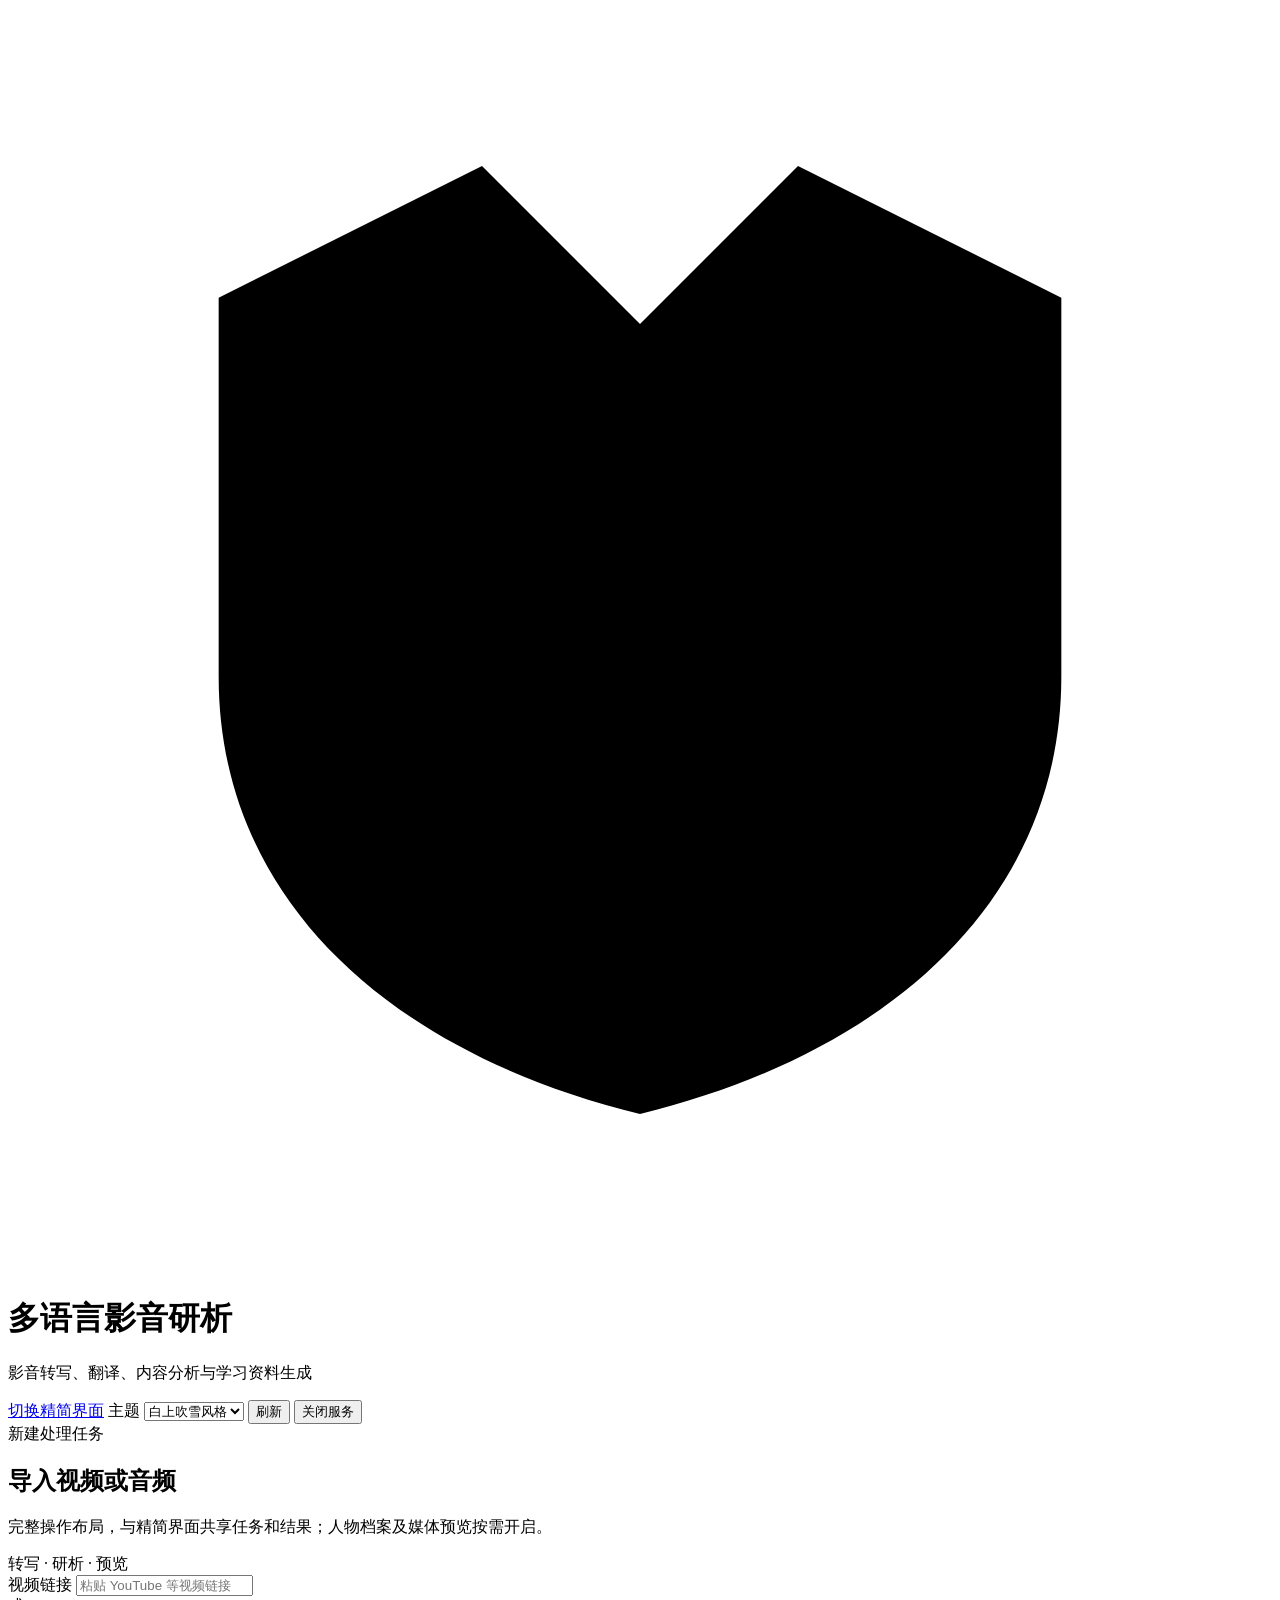
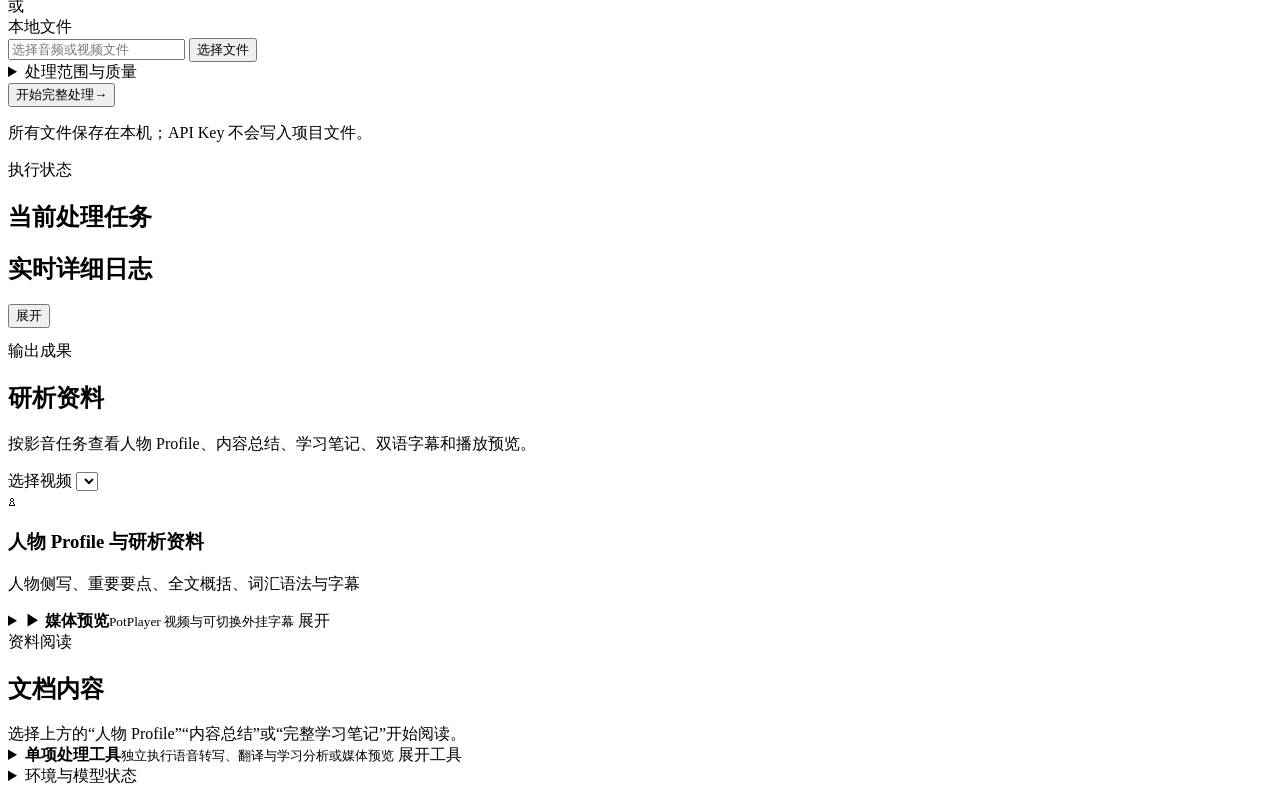
==== app/web/templates/classic.html @ fdbc5949 "Unify classic and simple interfaces with shared data storage" ====
<!doctype html>
<html lang="zh-CN">
<head>
  <meta charset="utf-8">
  <meta name="viewport" content="width=device-width, initial-scale=1">
  <meta name="description" content="多语言影音转写、翻译、内容分析与学习资料生成。">
  <title>影音转写 · 旧版完整界面</title><link rel="icon" href="data:,">
  <link rel="stylesheet" href="/static/classic.css?v=0.2.1">
</head>
<body>
  <main class="shell">
    <header class="topbar">
      <div class="brand">
        <span class="brand-mark" aria-hidden="true">
          <svg viewBox="0 0 24 24" role="img"><path d="M4 5.5 9 3l3 3 3-3 5 2.5v7.2c0 4.1-3.1 7.1-8 8.3-4.9-1.2-8-4.2-8-8.3V5.5Z"/><path d="M8.2 11.2h.01M15.8 11.2h.01M9 15c1.8 1.2 4.2 1.2 6 0"/></svg>
        </span>
        <div class="topbar-copy">
          <h1>多语言影音研析</h1>
          <p>影音转写、翻译、内容分析与学习资料生成</p>
        </div>
      </div>
      <div class="top-actions"><a class="ghost view-switch" href="/?view=simple">切换精简界面</a>
        <label class="theme-picker">主题
          <select id="themeSelect" aria-label="页面主题">
            <option value="fubuki" selected>白上吹雪风格</option>
            <option value="calm">沉静青</option>
          </select>
        </label>
        <button class="ghost" id="refreshBtn" type="button">刷新</button>
        <button class="ghost danger-ghost" id="shutdownBtn" type="button">关闭服务</button>
      </div>
    </header>

    <section class="hero-grid">
      <form class="panel primary-panel" id="pipelineForm">
        <div class="panel-head hero-head">
          <div>
            <span class="eyebrow">新建处理任务</span>
            <h2>导入视频或音频</h2>
            <p>完整操作布局，与精简界面共享任务和结果；人物档案及媒体预览按需开启。</p>
          </div>
          <span class="step-badge">转写 · 研析 · 预览</span>
        </div>

        <label class="source-field">视频链接
          <input name="url" inputmode="url" placeholder="粘贴 YouTube 等视频链接">
        </label>

        <div class="source-divider"><span>或</span></div>

        <label class="source-field">本地文件
          <div class="picker-row">
            <input name="input" id="pipelineInputPath" placeholder="选择音频或视频文件">
            <button class="browse-btn" type="button" data-browse-kind="media" data-browse-target="pipelineInputPath">选择文件</button>
          </div>
        </label>

        <details class="advanced pipeline-options">
          <summary>处理范围与质量</summary>
          <div class="module-checks">
            <label class="check"><input name="module_transcribe" type="checkbox" checked> 语音转写</label>
            <label class="check"><input name="module_analyze" type="checkbox" checked> 翻译与研析</label>
            <label class="check"><input name="module_preview" type="checkbox"> 媒体预览</label>
          </div>
          <div class="row">
            <label>原文语言
              <select name="language">
                <option value="auto" selected>自动识别</option>
                <option value="ja">日语</option>
                <option value="en">英语</option>
                <option value="zh">中文</option>
                <option value="ko">韩语</option>
                <option value="fr">法语</option>
                <option value="de">德语</option>
                <option value="es">西班牙语</option>
              </select>
            </label>
            <label>转写质量
              <select name="quality">
                <option value="high">高质量</option>
                <option value="accurate">准确</option>
                <option value="cpu_safe">CPU 稳定</option>
                <option value="fast" selected>快速</option>
              </select>
            </label>
          </div>
          <details class="nested-options">
            <summary>技术设置</summary>
            <div class="row">
              <label>转写模型 <input name="model" value="" placeholder="留空按质量档位选择"></label>
              <label>Gemini 模型 <input name="analysis_model" id="pipelineGeminiModel" value="gemini-3.1-flash-lite"></label>
            </div>
            <div class="row">
              <label>运行设备
                <select name="device">
                  <option value="auto" selected>自动（优先 GPU）</option>
                  <option value="cuda">CUDA</option>
                  <option value="cpu">CPU</option>
                </select>
              </label>
              <label>计算类型 <input name="compute_type" value="" placeholder="自动选择"></label>
            </div>
            <div class="row">
              <label>Provider <input name="provider" value="gemini"></label>
              <label>分析 Profile <input name="profile" value="multilingual_study"></label>
            </div>
            <div class="row">
              <label>仅处理前 N 段 <input name="limit_chunks" type="number" min="1" placeholder="留空为全部"></label>
              <label>预览分辨率 <input name="resolution" value="1280x720"></label>
            </div>
            <div class="row">
              <label>从此处开始 <input name="download_start" placeholder="例如 1:30"></label>
              <label>到此处结束 <input name="download_end" placeholder="例如 3:00"></label>
            </div>
            <div class="row">
              <label>浏览器 Cookies
                <select name="cookies_from_browser">
                  <option value="" selected>不使用</option>
                  <option value="edge">Edge</option>
                  <option value="chrome">Chrome</option>
                  <option value="firefox">Firefox</option>
                </select>
              </label>
              <label>cookies.txt
                <div class="picker-row">
                  <input name="cookies" id="pipelineCookiesPath" placeholder="选择 cookies.txt">
                  <button class="browse-btn" type="button" data-browse-kind="cookies" data-browse-target="pipelineCookiesPath">选择</button>
                </div>
              </label>
            </div>
            <label>网络代理 <input name="proxy" value=""><small class="field-note">可选；留空使用默认网络连接。</small></label>
            <label>Gemini API Key
              <input name="gemini_api_key" id="pipelineGeminiApiKey" type="password" autocomplete="off" placeholder="默认仅保留在当前标签页">
            </label>
            <div class="inline-checks">
              <label class="check"><input name="word_timestamps" type="checkbox" checked> 词级时间戳</label>
              <label class="check"><input name="character_profile" type="checkbox"> 生成人物档案（可选）</label>
              <label class="check"><input name="resume" type="checkbox" checked> 复用已完成内容</label>
            </div>
          </details>
        </details>

        <button class="primary-action hero-action" type="submit" data-heavy>
          <span>开始完整处理</span><span aria-hidden="true">→</span>
        </button>
        <p class="privacy-note">所有文件保存在本机；API Key 不会写入项目文件。</p>
      </form>

      <aside class="run-column">
        <section class="panel task-panel">
          <div class="panel-head">
            <div>
              <span class="eyebrow">执行状态</span>
              <h2>当前处理任务</h2>
            </div>
          </div>
          <div id="jobs"></div>
        </section>

        <section class="panel log-panel collapsed" id="logPanel">
          <div class="panel-head compact-head">
            <h2>实时详细日志</h2>
            <button class="text-button" id="toggleLogBtn" type="button">展开</button>
          </div>
          <pre id="logBox"></pre>
        </section>
      </aside>
    </section>

    <section class="panel output-panel">
      <div class="output-head">
        <div>
          <span class="eyebrow">输出成果</span>
          <h2>研析资料</h2>
          <p>按影音任务查看人物 Profile、内容总结、学习笔记、双语字幕和播放预览。</p>
        </div>
        <label class="artifact-select">选择视频
          <select id="artifactSetSelect"></select>
        </label>
      </div>

      <div class="quick-results">
        <section class="result-card featured-result">
          <div class="result-title">
            <span class="result-icon" aria-hidden="true">♙</span>
            <div><h3>人物 Profile 与研析资料</h3><p>人物侧写、重要要点、全文概括、词汇语法与字幕</p></div>
          </div>
          <div id="analysisQuick"></div>
        </section>

        <details class="result-card secondary-result">
          <summary>
            <span class="result-title">
              <span class="result-icon neutral" aria-hidden="true">▶</span>
              <span><strong>媒体预览</strong><small>PotPlayer 视频与可切换外挂字幕</small></span>
            </span>
            <span class="summary-hint">展开</span>
          </summary>
          <div class="result-body" id="previewQuick"></div>
        </details>
      </div>
    </section>

    <section class="panel reading-panel">
      <div class="panel-head reading-head">
        <div>
          <span class="eyebrow">资料阅读</span>
          <h2>文档内容</h2>
        </div>
      </div>
      <article id="filePreview" class="reader">
        <div class="empty-reader">选择上方的“人物 Profile”“内容总结”或“完整学习笔记”开始阅读。</div>
      </article>
    </section>

    <details class="panel toolbox">
      <summary>
        <span><strong>单项处理工具</strong><small>独立执行语音转写、翻译与学习分析或媒体预览</small></span>
        <span class="summary-hint">展开工具</span>
      </summary>
      <div class="toolbox-body">
        <nav class="tabs" aria-label="单步工具">
          <button class="tab active" type="button" data-tab="transcribePane">语音转写</button>
          <button class="tab" type="button" data-tab="analyzePane">翻译与学习分析</button>
          <button class="tab" type="button" data-tab="previewPane">媒体预览</button>
        </nav>

        <section class="pane active" id="transcribePane">
          <form class="sub-form" id="transcribeForm">
            <div class="panel-head"><div><h2>语音转写</h2><p>从网络视频或本地媒体生成带时间轴的多语言转写稿。</p></div></div>
            <label>视频链接 <input name="url" placeholder="粘贴视频链接"></label>
            <label>本地文件
              <div class="picker-row">
                <input name="input" id="transcribeInputPath" placeholder="选择音频或视频文件">
                <button class="browse-btn" type="button" data-browse-kind="media" data-browse-target="transcribeInputPath">选择文件</button>
              </div>
            </label>
            <div class="row">
              <label>语言
                <select name="language"><option value="auto" selected>自动识别</option><option value="ja">日语</option><option value="en">英语</option><option value="zh">中文</option><option value="ko">韩语</option><option value="fr">法语</option><option value="de">德语</option><option value="es">西班牙语</option></select>
              </label>
              <label>质量
                <select name="quality"><option value="high">高质量</option><option value="accurate">准确</option><option value="cpu_safe">CPU 稳定</option><option value="fast" selected>快速</option></select>
              </label>
            </div>
            <details class="advanced"><summary>高级设置</summary>
              <div class="row">
                <label>模型 <input name="model" value="" placeholder="留空按质量档位选择"></label>
                <label>设备 <select name="device"><option value="auto" selected>自动（优先 GPU）</option><option value="cuda">CUDA</option><option value="cpu">CPU</option></select></label>
              </div>
              <div class="row"><label>计算类型 <input name="compute_type" value="" placeholder="自动选择"></label><label>Beam <input name="beam_size" type="number" min="1" value="5"></label></div>
              <div class="row"><label>从此处开始 <input name="download_start" placeholder="例如 1:30"></label><label>到此处结束 <input name="download_end" placeholder="例如 3:00"></label></div>
              <div class="row">
                <label>浏览器 Cookies <select name="cookies_from_browser" id="cookiesFromBrowser"><option value="" selected>不使用</option><option value="edge">Edge</option><option value="chrome">Chrome</option><option value="firefox">Firefox</option></select></label>
                <label>cookies.txt <div class="picker-row"><input name="cookies" id="cookiesPath" placeholder="选择 cookies.txt"><button class="browse-btn" type="button" data-browse-kind="cookies" data-browse-target="cookiesPath">选择</button></div></label>
              </div>
              <label>网络代理 <input name="proxy" value=""><small class="field-note">可选；留空使用默认网络连接。</small></label>
              <label>YouTube 验证组件 <select name="remote_components"><option value="ejs:github" selected>GitHub（推荐）</option><option value="">不使用</option><option value="ejs:npm">npm</option></select></label>
              <label class="check"><input name="word_timestamps" type="checkbox" checked> 词级时间戳</label>
            </details>
            <button class="primary-action" type="submit" data-heavy>开始转写</button>
          </form>
        </section>

        <section class="pane" id="analyzePane">
          <form class="sub-form" id="analyzeForm">
            <div class="panel-head"><div><h2>翻译与学习分析</h2><p>从已有转写稿一次生成中文翻译、人物 Profile、学习笔记和内容总结。</p></div></div>
            <label>选择转写稿
              <div class="picker-row"><select name="input" id="transcriptSelect"></select><button class="browse-btn" type="button" data-browse-kind="transcript" data-browse-target="transcriptSelect">选择文件</button></div>
            </label>
            <div class="action-grid">
              <button class="secondary-action" type="button" id="dryRunBtn" data-heavy>检查分段</button>
              <button class="secondary-action" type="button" id="oneChunkBtn" data-heavy>试跑 1 段</button>
              <button class="secondary-action" type="button" id="threeChunkBtn" data-heavy>试跑 3 段</button>
              <button class="primary-action" type="submit" data-heavy>分析全部</button>
            </div>
            <details class="advanced"><summary>高级设置</summary>
              <div class="row"><label>Provider <input name="provider" value="gemini"></label><label>分析 Profile <input name="profile" value="multilingual_study"></label></div>
              <div class="row"><label>Gemini 模型 <input name="model" id="geminiModel" value="gemini-3.1-flash-lite"></label><label>仅处理前 N 段 <input name="limit_chunks" type="number" min="1" placeholder="留空为全部"></label></div>
              <label>Gemini API Key <input name="gemini_api_key" id="geminiApiKey" type="password" autocomplete="off" placeholder="默认仅保留在当前标签页"></label>
              <label class="check"><input name="character_profile" type="checkbox"> 生成人物档案（可选）</label>
              <label class="check"><input name="resume" type="checkbox" checked> 复用已完成内容</label>
            </details>
          </form>
        </section>

        <section class="pane" id="previewPane">
          <form class="sub-form" id="previewForm">
            <div class="panel-head"><div><h2>媒体预览</h2><p>把原始音频、封面和字幕整理为 PotPlayer 播放资料包。</p></div></div>
            <label>音频 <div class="picker-row"><select name="audio" id="audioSelect"></select><button class="browse-btn" type="button" data-browse-kind="audio" data-browse-target="audioSelect">选择文件</button></div></label>
            <label>中文字幕 <div class="picker-row"><select name="subtitle" id="subtitleSelect"></select><button class="browse-btn" type="button" data-browse-kind="subtitle" data-browse-target="subtitleSelect">选择文件</button></div></label>
            <label>封面图 <div class="picker-row"><select name="cover" id="coverSelect"></select><button class="browse-btn" type="button" data-browse-kind="cover" data-browse-target="coverSelect">选择文件</button></div></label>
            <details class="advanced"><summary>高级设置</summary><label>分辨率 <input name="resolution" value="1280x720"></label></details>
            <button class="primary-action" type="submit" data-heavy>生成预览包</button>
          </form>
        </section>
      </div>
    </details>

    <details class="environment-panel">
      <summary>环境与模型状态</summary>
      <section class="status-strip" id="statusPanel"></section>
    </details>
  </main>
  <script src="/static/classic.js?v=0.2.1"></script>
</body>
</html>
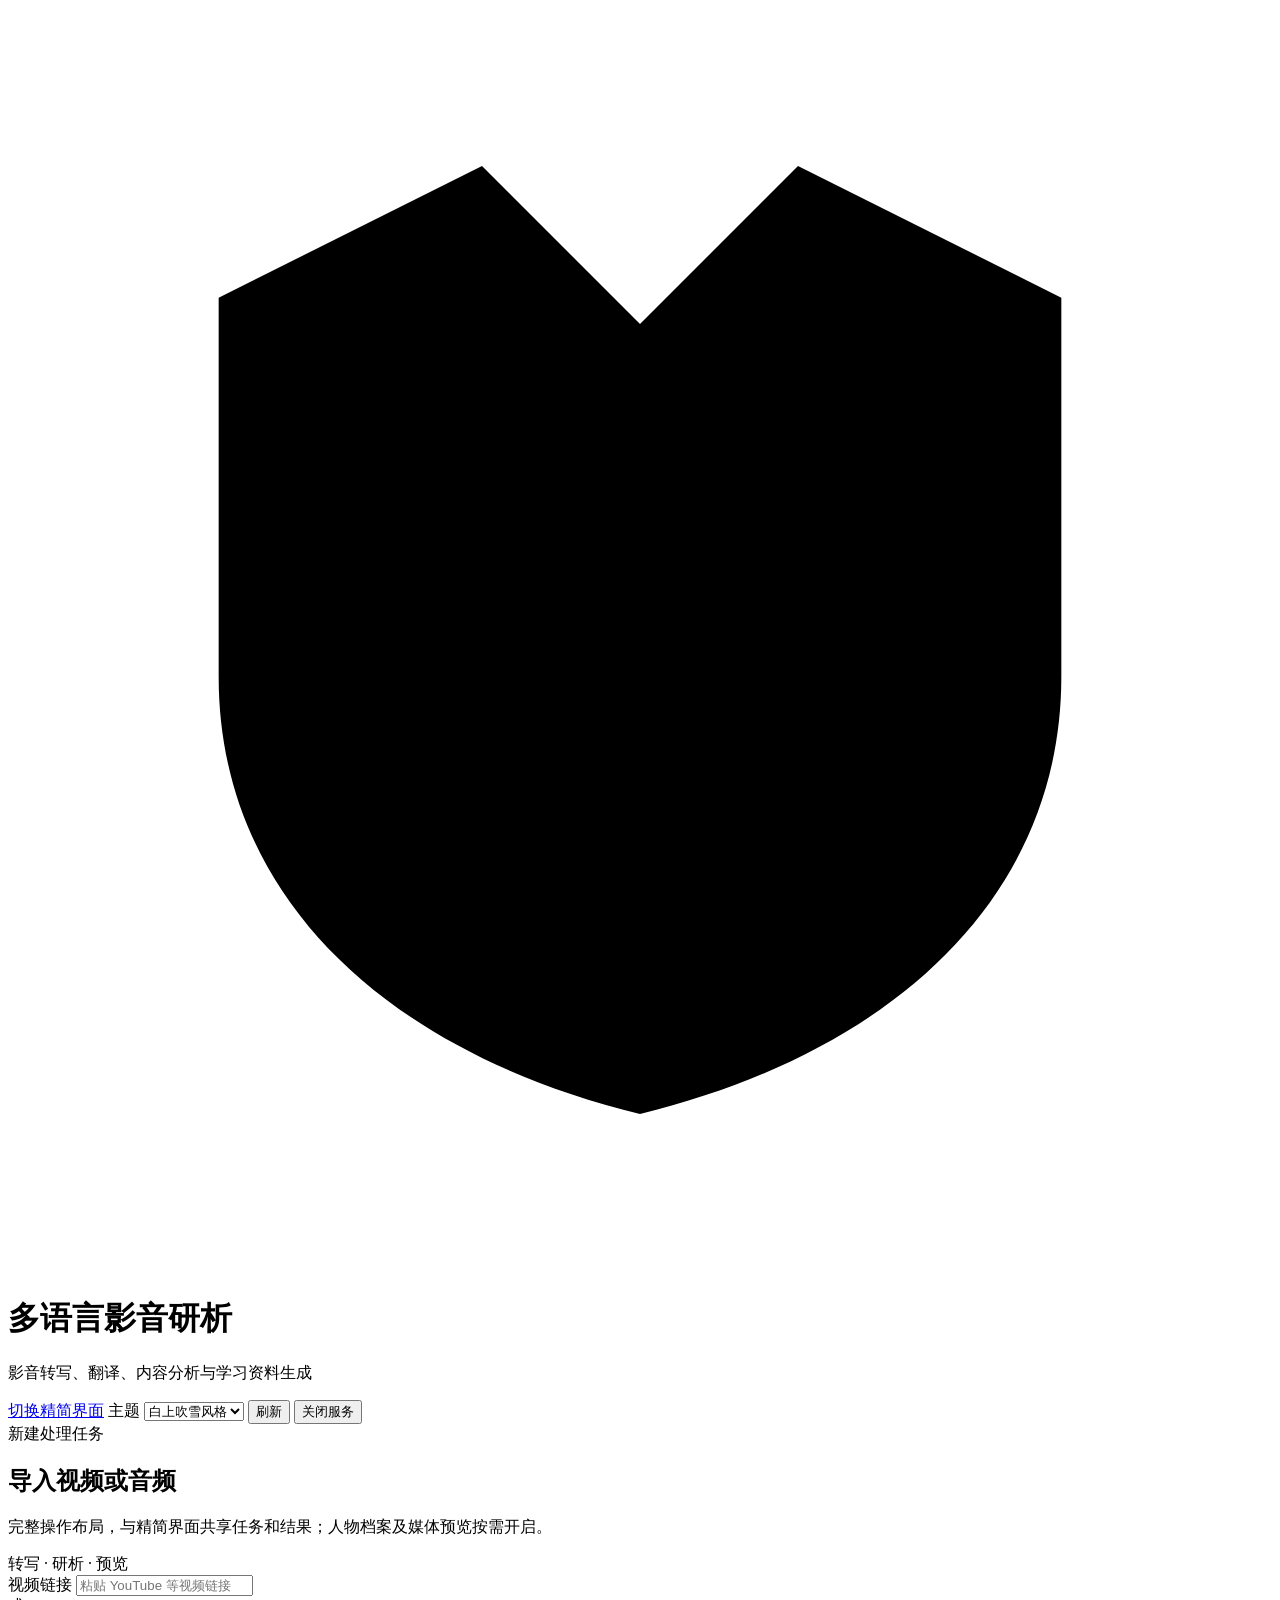
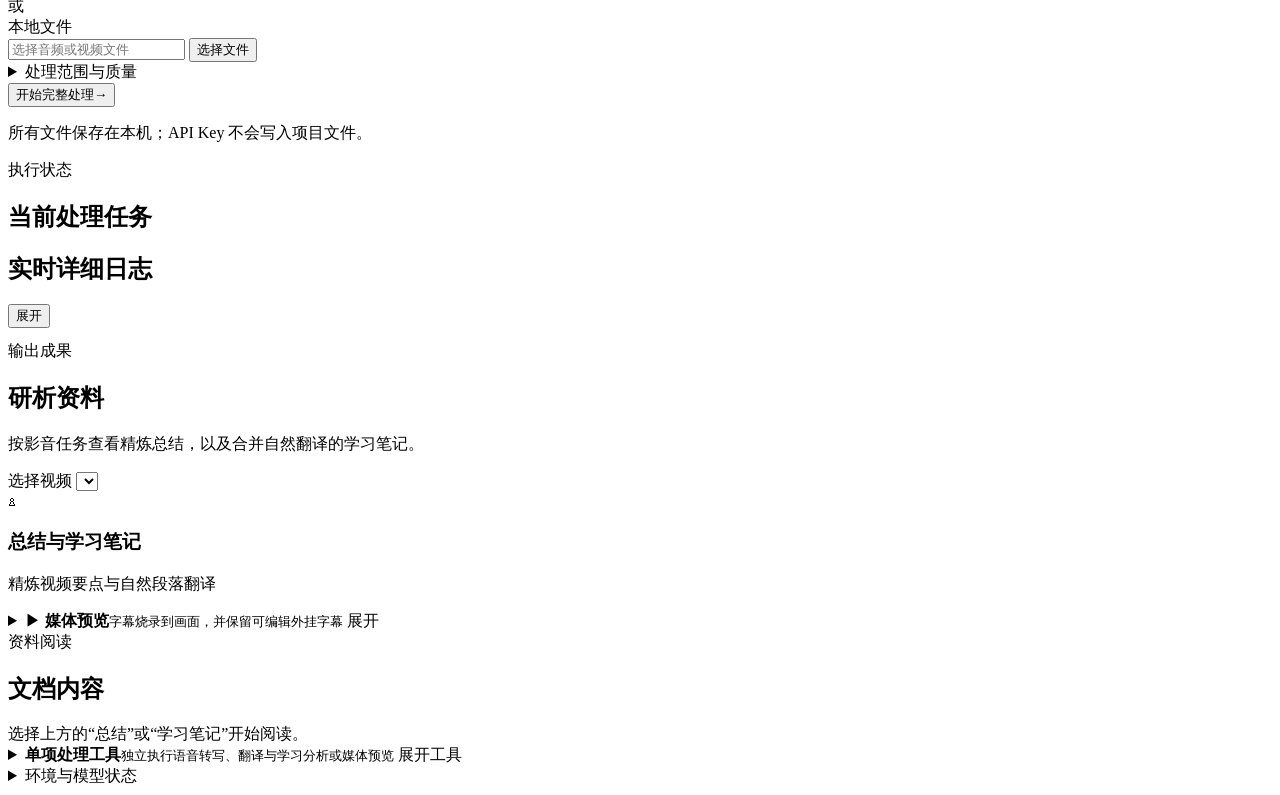
==== commit 6432cf39: "Improve full-video summaries and preserve source audio for preview rebuilds" ====
--- a/app/web/templates/classic.html
+++ b/app/web/templates/classic.html
@@ -5,7 +5,7 @@
   <meta name="viewport" content="width=device-width, initial-scale=1">
   <meta name="description" content="多语言影音转写、翻译、内容分析与学习资料生成。">
   <title>影音转写 · 旧版完整界面</title><link rel="icon" href="data:,">
-  <link rel="stylesheet" href="/static/classic.css?v=0.2.1">
+  <link rel="stylesheet" href="/static/classic.css?v=0.2.3">
 </head>
 <body>
   <main class="shell">
@@ -60,7 +60,7 @@
           <div class="module-checks">
             <label class="check"><input name="module_transcribe" type="checkbox" checked> 语音转写</label>
             <label class="check"><input name="module_analyze" type="checkbox" checked> 翻译与研析</label>
-            <label class="check"><input name="module_preview" type="checkbox"> 媒体预览</label>
+            <label class="check"><input name="module_preview" type="checkbox" checked> 带字幕视频</label>
           </div>
           <div class="row">
             <label>原文语言
@@ -172,7 +172,7 @@
         <div>
           <span class="eyebrow">输出成果</span>
           <h2>研析资料</h2>
-          <p>按影音任务查看人物 Profile、内容总结、学习笔记、双语字幕和播放预览。</p>
+          <p>按影音任务查看精炼总结，以及合并自然翻译的学习笔记。</p>
         </div>
         <label class="artifact-select">选择视频
           <select id="artifactSetSelect"></select>
@@ -183,7 +183,7 @@
         <section class="result-card featured-result">
           <div class="result-title">
             <span class="result-icon" aria-hidden="true">♙</span>
-            <div><h3>人物 Profile 与研析资料</h3><p>人物侧写、重要要点、全文概括、词汇语法与字幕</p></div>
+            <div><h3>总结与学习笔记</h3><p>精炼视频要点与自然段落翻译</p></div>
           </div>
           <div id="analysisQuick"></div>
         </section>
@@ -192,7 +192,7 @@
           <summary>
             <span class="result-title">
               <span class="result-icon neutral" aria-hidden="true">▶</span>
-              <span><strong>媒体预览</strong><small>PotPlayer 视频与可切换外挂字幕</small></span>
+              <span><strong>媒体预览</strong><small>字幕烧录到画面，并保留可编辑外挂字幕</small></span>
             </span>
             <span class="summary-hint">展开</span>
           </summary>
@@ -209,7 +209,7 @@
         </div>
       </div>
       <article id="filePreview" class="reader">
-        <div class="empty-reader">选择上方的“人物 Profile”“内容总结”或“完整学习笔记”开始阅读。</div>
+        <div class="empty-reader">选择上方的“总结”或“学习笔记”开始阅读。</div>
       </article>
     </section>
 
@@ -286,7 +286,7 @@
 
         <section class="pane" id="previewPane">
           <form class="sub-form" id="previewForm">
-            <div class="panel-head"><div><h2>媒体预览</h2><p>把原始音频、封面和字幕整理为 PotPlayer 播放资料包。</p></div></div>
+            <div class="panel-head"><div><h2>媒体预览</h2><p>把原始音频、封面和字幕整理为带烧录字幕的 PotPlayer 播放资料包。</p></div></div>
             <label>音频 <div class="picker-row"><select name="audio" id="audioSelect"></select><button class="browse-btn" type="button" data-browse-kind="audio" data-browse-target="audioSelect">选择文件</button></div></label>
             <label>中文字幕 <div class="picker-row"><select name="subtitle" id="subtitleSelect"></select><button class="browse-btn" type="button" data-browse-kind="subtitle" data-browse-target="subtitleSelect">选择文件</button></div></label>
             <label>封面图 <div class="picker-row"><select name="cover" id="coverSelect"></select><button class="browse-btn" type="button" data-browse-kind="cover" data-browse-target="coverSelect">选择文件</button></div></label>
@@ -302,6 +302,6 @@
       <section class="status-strip" id="statusPanel"></section>
     </details>
   </main>
-  <script src="/static/classic.js?v=0.2.1"></script>
+  <script src="/static/classic.js?v=0.2.3"></script>
 </body>
 </html>
